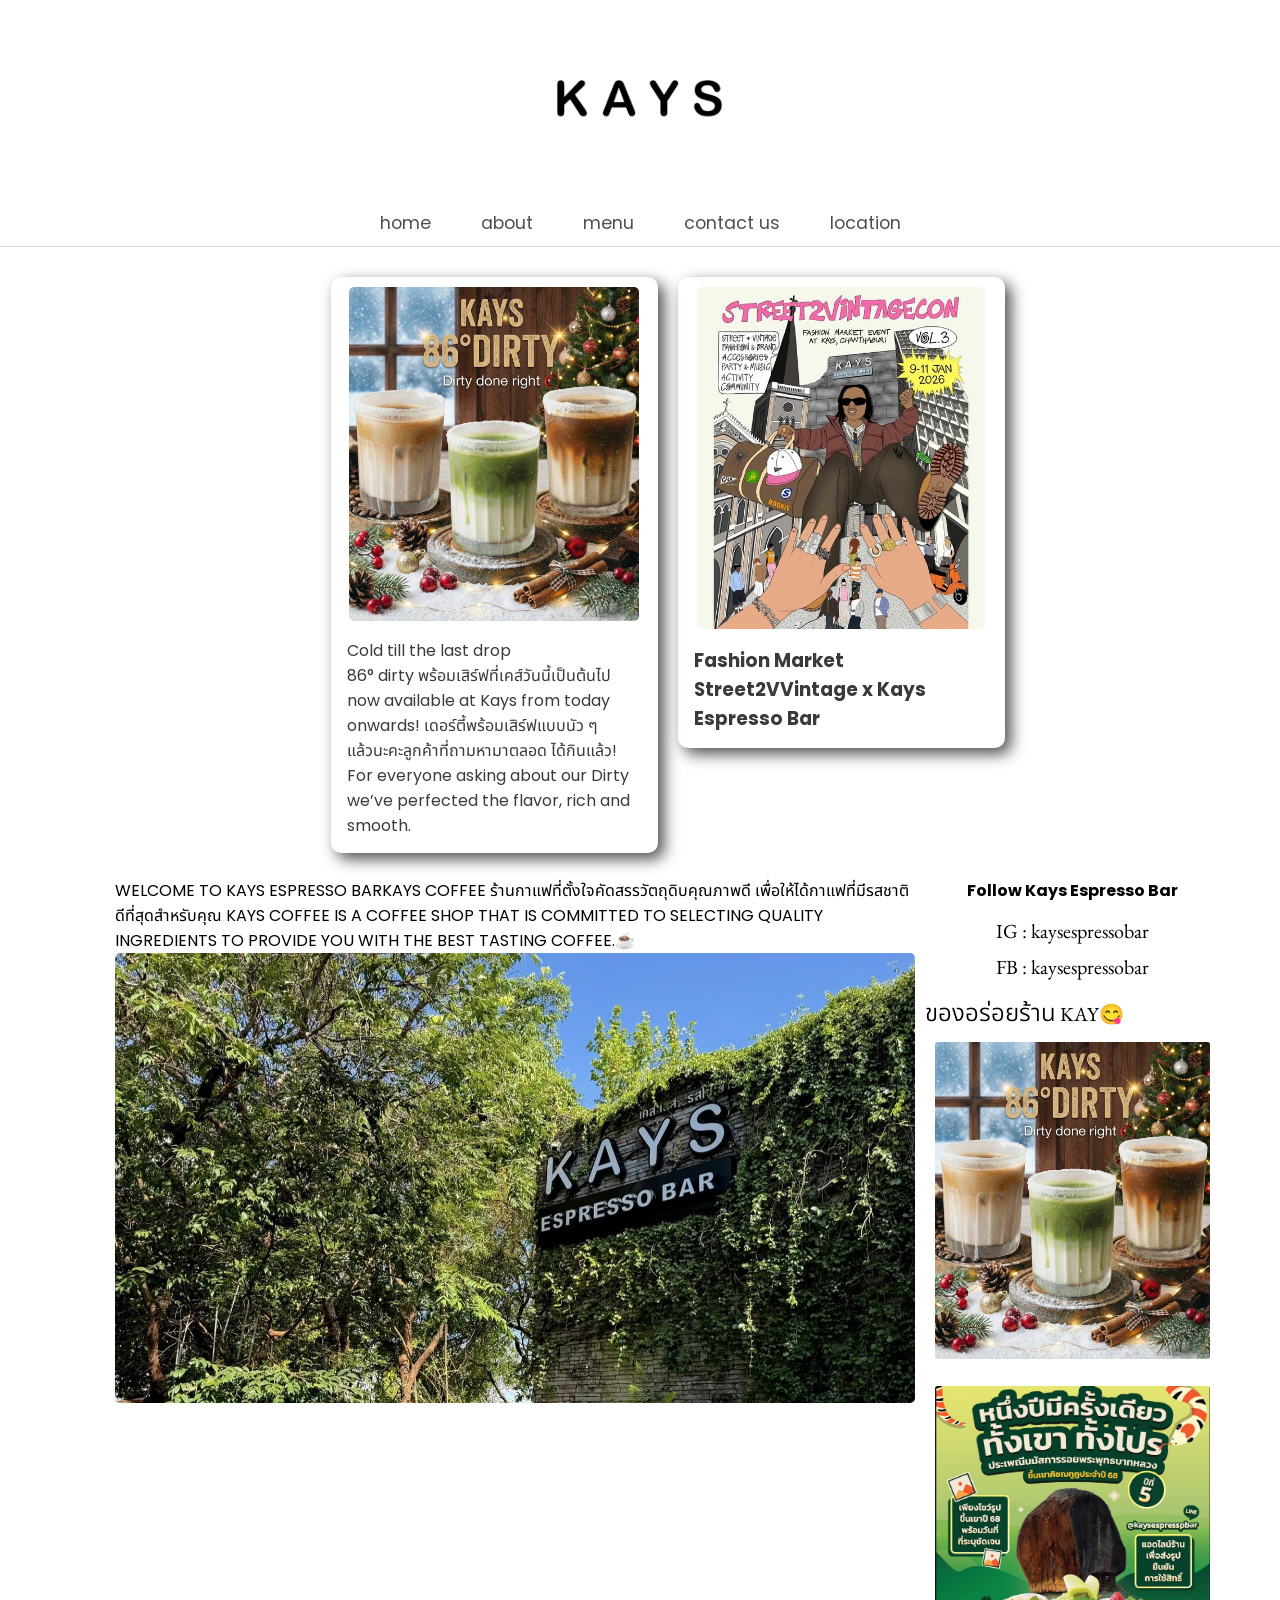
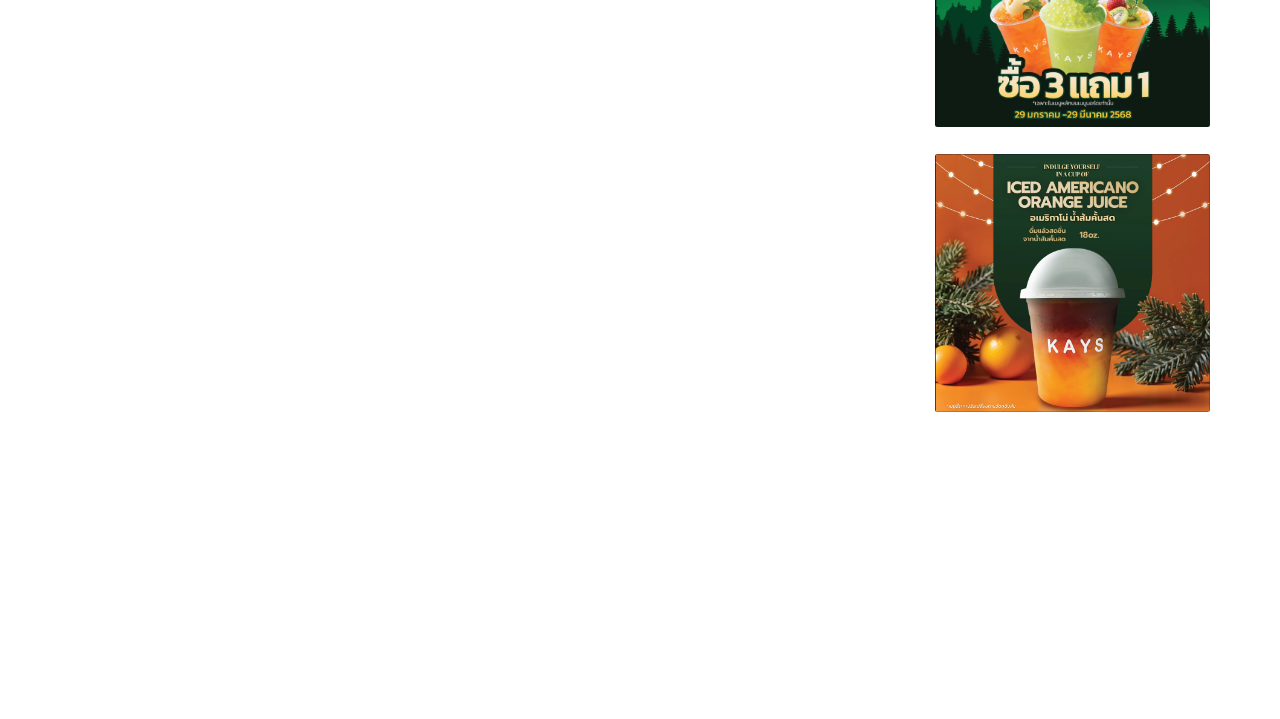
==== index.html @ b9ea500d "update" ====
<!DOCTYPE html>
<html lang="en">

<head></head>
<meta charset="UTF-8">
<meta name="viewport" content="width=device-width, initial-scale=1.0">
<link rel="stylesheet" href="styles.css">
<title>Document</title>
</head>

<body>
    <div class="main-con">
        <div class="logo">
            <a href="http://127.0.0.1:5500/index.html">
                <header class="Header"></header>
            </a>
        </div>
        <nav class="navigetor">
            <ul class="nav-menu">
                <li class="menu-item">home</li>
                <li class="menu-item">about</li>
                <li class="menu-item">menu</li>
                <li class="menu-item">contact us</li>
                <li class="menu-item">location</li>
            </ul>
            <hr>
        </nav>

        <main>
            <div class="container">
                <div class="slider">
                    <section class="content">
                        <p>
                            <a href="pic/dirty coff.jpg" target="_blank" class="img-nav">
                                <img loading="lazy" class="content-img" src="pic/dirty coff.jpg" alt="">
                            </a>
                        </p>
                        <div class="content-text">
                            <p>Cold till the last drop<br>
                                86° dirty พร้อมเสิร์ฟที่เคส์วันนี้เป็นต้นไป                                
                                now available at Kays from today onwards!
                                <span class="hide-on-mobile">
                                เดอร์ตี้พร้อมเสิร์ฟแบบนัว ๆ <br>
                                แล้วนะคะลูกค้าที่ถามหามาตลอด ได้กินแล้ว!<br>
                                For everyone asking about our Dirty<br>
                                we’ve perfected the flavor, rich and smooth.
                                </span>
                            </p>
                        </div>
                    </section>

                    <section class="content">
                        <p>
                            <a href="pic/vin1.jpg" target="_blank" class="img-nav">
                                <img loading="lazy" class="content-img" src="pic/vin1.jpg" alt="">
                            </a>
                        </p>
                        <div class="content-text">
                            <h3>Fashion Market<br>Street2VVintage x Kays Espresso Bar</h3>
                            <p></p>
                        </div>
                    </section>
                </div>
                <div class="main-container">
                    <section class="main-content">
                        <div class="main-conta">
                            <p>Welcome to Kays Espresso BarKays Coffee ร้านกาแฟที่ตั้งใจคัดสรรวัตถุดิบคุณภาพดี
                                เพื่อให้ได้กาแฟที่มีรสชาติดีที่สุดสำหรับคุณ
                                Kays Coffee is a coffee shop that is committed to selecting quality ingredients
                                to provide you with the best tasting coffee.☕</p>
                            <a href="pic/KAY.jpg" target="_blank" class="img-nav">
                                <img loading="lazy" class="main-img" src="pic/KAY.jpg" alt="">
                            </a>
                        </div>
                        <div class="widget">
                            <h4>Follow Kays Espresso Bar</h4>
                            <aside class="widget-follow">
                                <a class="handwriting" href="https://www.instagram.com/kaysespressobar/"
                                    target="_blank " style="color: #000000;text-decoration: none;">IG :
                                    kaysespressobar</a>
                                <a class="handwriting" href="https://web.facebook.com/kaysespressobar?locale=th_TH"
                                    target="_blank " style="color: #000000;text-decoration: none;">FB :
                                    kaysespressobar</a>
                            </aside>
                            <div class="img-show">
                                <h2 style="font-weight: 350;display: inline-block;">ของอร่อยร้าน</h2>
                                <h2 class="handwriting" style="display: inline-block;">KAY😋</h2>
                                <div class="image-stack" onclick="">
                                    <a href="https://www.instagram.com/p/DR5zgyOE9Cd/" target="_blank"><img
                                            src="pic/dirty coff.jpg" alt="" class="photo p1"></a>
                                    <a href="https://www.instagram.com/kaysespressobar/p/DFLjPbVB4Wj/"
                                        target="_blank"><img src="pic/mountain.png" alt="" class="photo p2"></a>
                                    <a href=""><img src="pic/ORANGE.png" alt="" class="photo p3"></a>
                                    <a href=""><img src="" alt="" class="photo p3"></a>
                                    <a href=""><img src="pic/cho3.jpg" alt="" class="photo p3"></a>
                                    <a href=""><img src="pic/cho3.jpg" alt="" class="photo p3"></a>
                                    <a href=""><img src="pic/cho3.jpg" alt="" class="photo p3"></a>
                                    <a href=""><img src="pic/cho3.jpg" alt="" class="photo p3"></a>
                                    <a href=""><img src="pic/cho3.jpg" alt="" class="photo p3"></a>
                                </div>
                            </div>
                        </div>
                    </section>
                </div>
            </div>
        </main>
    </div>
</body>

</html>
---- styles.css ----
@import url('https://fonts.googleapis.com/css2?family=Noto+Sans+Thai:wght@300;400;600&family=Poppins:wght@300;400;600&family=EB+Garamond:ital,wght@0,400..800;1,400..800&display=swap');

*,
*::before,
*::after {
    margin: 0;
    padding: 0;
    box-sizing: border-box;
}

.handwriting {
    font-family: "EB Garamond", serif;
    font-optical-sizing: auto;
    font-style: normal;
    font-weight: 400;
    font-size: 20px;
}

body {
    margin: 0;
    padding: 0;
    font-family: 'Poppins', 'Noto Sans Thai', sans-serif;
    background-color: #ffffff;
    color: #000000;
    display: flex;
    justify-content: center;
    min-height: 100vh;
    font-optical-sizing: auto;
    font-weight: weight;
    font-style: normal;
    font-variation-settings: "wdth" 100;
}

.main-con {
    width: 100%;
    position: relative;
    min-height: 100vh;
    flex-direction: column;
    display: flex;
}

hr {
    background-color: #a09f9f67;
    border: none;
    height: 0.5px;
}

.logo {
    justify-content: center;
    display: flex;
}

.Header {
    background-image: url(pic/images.png);
    background-repeat: no-repeat;
    background-size: 200px;
    width: 200px;
    height: 200px;
}

.navigetor {
    width: 100%;
    max-width: 100%;
    height: auto;
    margin-bottom: 30px;
}

.nav-menu {
    margin: 0 auto;
    justify-content: center;
    padding: 10px;
    color: #504e4e;
    display: flex;
    gap: 50px;
    font-size: 17.5px;
    display: flex;
    flex-wrap: wrap;
}

.menu-item {
    display: inline-block;
}

main {
    display: flex;
    justify-content: center;
}

.container {
    width: 100%;
    max-width: 1200px;
    margin: 0 20px 20px 20px;
    display: flex;
    flex-wrap: wrap;
    gap: 25px;
    justify-content: center;
}

.content {
    display: flex;
    flex-direction: column;
    height: auto;
    height: fit-content;
    width: 100%;
    max-width: 327px;
    border: 1px;
    border-radius: 10px;
    box-shadow: 6px 6px 15px #504f4f;
    padding: 0px;
    align-items: center;

}

.content-img {
    width: 100%;
    height: auto;
    max-width: 310px;
    max-height: 362.78px;
    border-radius: 15px;
    object-fit: cover;
    object-position: top;
    padding: 10px;
}

.content-text {
    width: 90%;
    font-size: 16px;
    color: #3b3a3a;
    margin-bottom: 15px;
}

.content-text h3 {}

.img-nav {
    width: 100%;
    height: auto;
    border-radius: 10px;
    object-fit: cover;
    object-position: center;
}

.main-container {
    width: 100%;
    text-align: left;
}

.main-container {
    margin: 0 20px 0 75px;
    display: flex;
    flex-direction: column;
}

.main-content {
    display: flex;
    flex-direction: row;
}

.main-conta {
    max-width: 800px;
}

.main-conta p {
    text-transform: uppercase;
}

.main-img {
    width: 100%;
    height: auto;
    max-width: 800px;
    border-radius: 5px;
    object-fit: cover;
    object-position: center;
    margin-bottom: 20px;
}

.widget {
    display: flex;
    flex-direction: column;
    align-items: center;
    width: 295px;
    gap: 15px;
    margin-left: 10px;
}

.widget-follow {
    display: flex;
    flex-direction: column;
    gap: 10px;
    flex-wrap: wrap;
    justify-content: left;
}

.slider {
    margin: 0 20px 0 75px;
    display: flex;
    flex-direction: row;
    gap: 20px;
}

.img-show {
    position: center;

}

.image-stack {
    width: 100%;
    display: flex;
    flex-direction: column;
    gap: 20px;
    aspect-ratio: 1 / 1;
    object-fit: cover;
    padding: 10px;
}

.photo{
    border-radius: 2.5px;
}

.p1 {
    width: 100%;
}

.p2 {
    width: 100%;
}

.p3 {
    width: 100%;
}

@media (max-width:768px) {

    .main-content {
    display: flex;
    flex-direction: column;
}

    .main-container {
        margin: 0 20px 0 20px;
    }

    .slider {
        overflow-x: auto; 
        flex-wrap: nowrap;
        scroll-snap-type: x mandatory; 
        scrollbar-width: none;
        -ms-overflow-style: none;
        padding-bottom: 30px;
    }

    .slider::-webkit-scrollbar {
        display: none;
    }

    .content {
        flex: 0 0 85%;
        scroll-snap-align: center;
        max-width: 230px;
    }

    .content-text p {
        display: -webkit-box;
        -webkit-line-clamp: 3;
        -webkit-box-orient: vertical;
        overflow: hidden;
        margin-bottom: 10px;
    }

    .hide-on-mobile {
        display: none;
    }
}
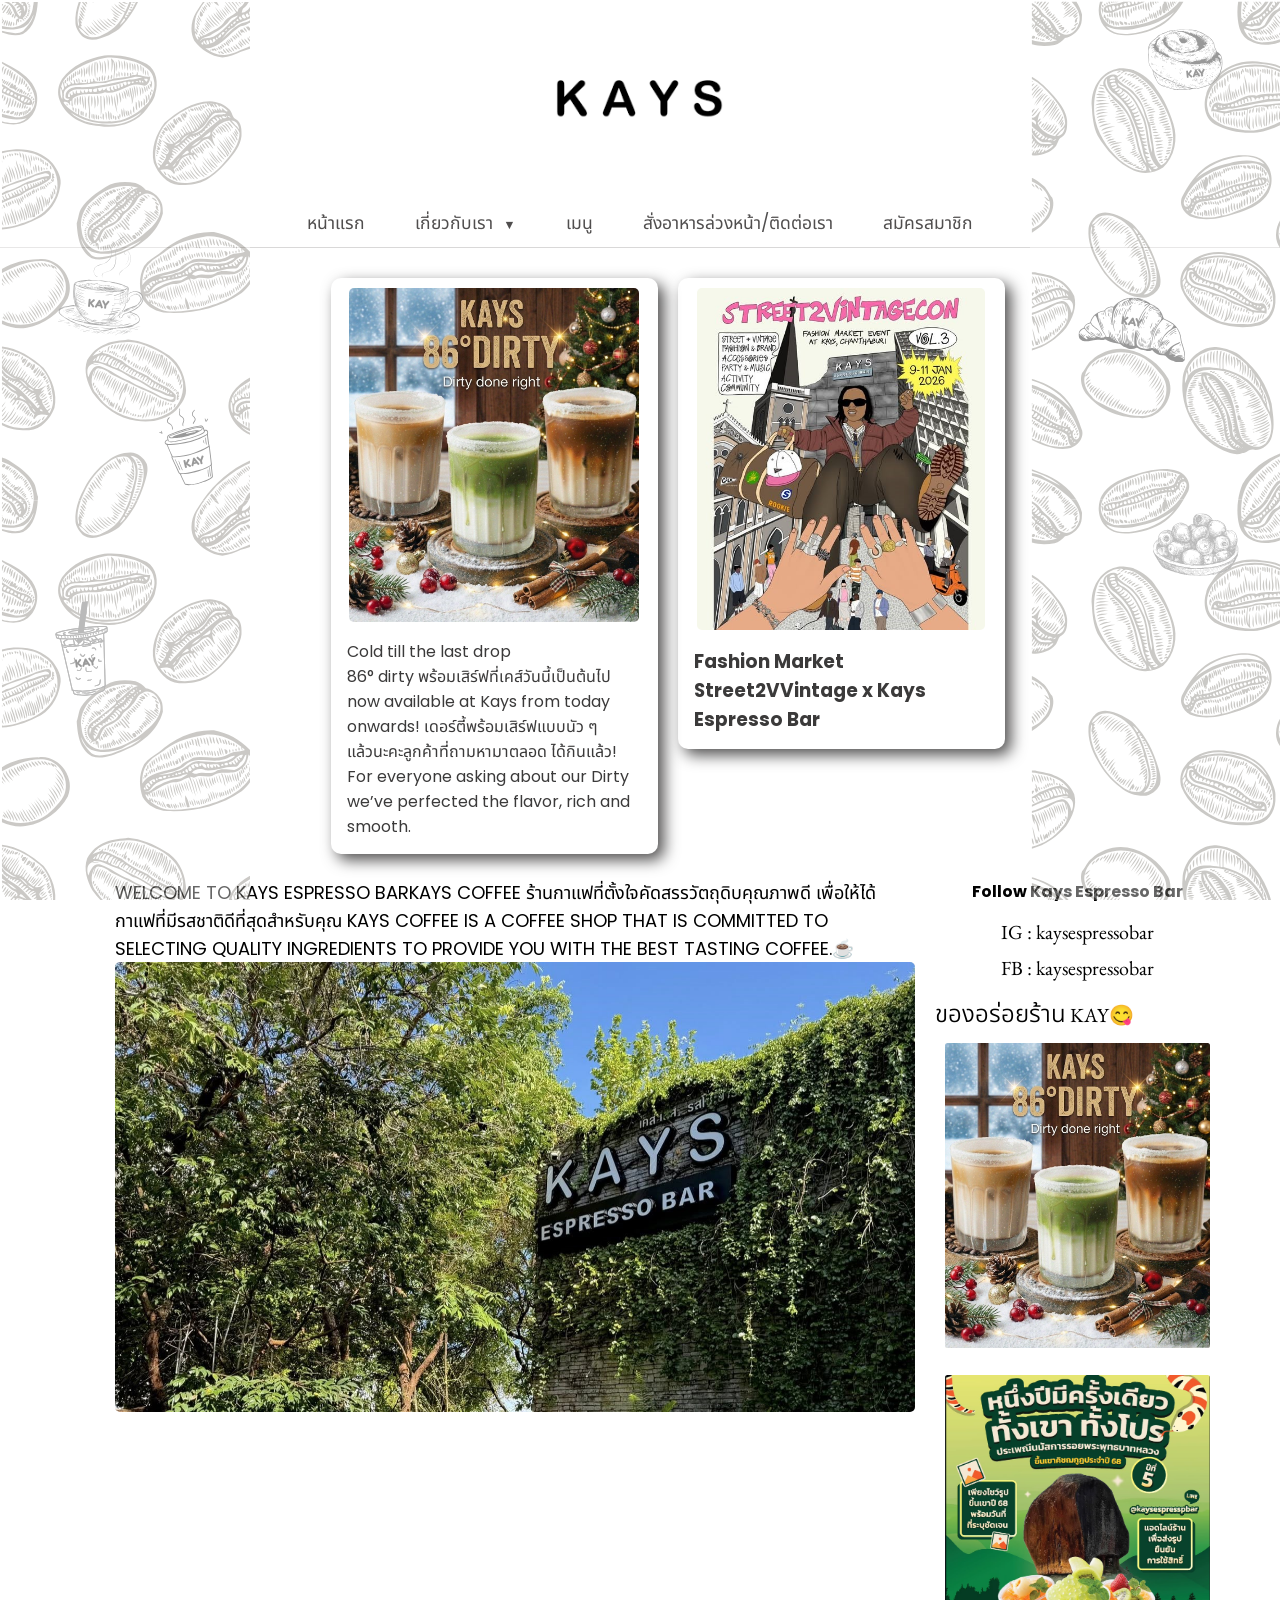
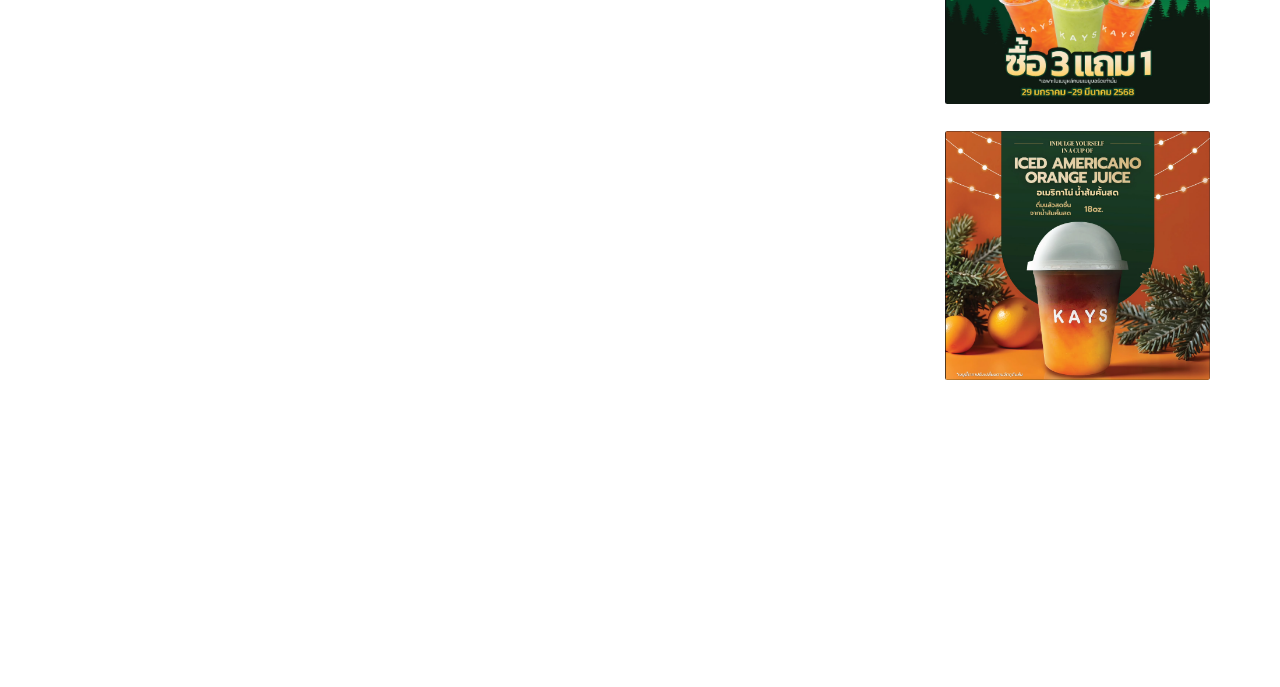
==== commit 243b5a6d: "updata" ====
--- a/index.html
+++ b/index.html
@@ -1,27 +1,43 @@
 <!DOCTYPE html>
 <html lang="en">
 
-<head></head>
+<head>
 <meta charset="UTF-8">
 <meta name="viewport" content="width=device-width, initial-scale=1.0">
 <link rel="stylesheet" href="styles.css">
-<title>Document</title>
+<title>kaysespressobar</title>
 </head>
 
 <body>
     <div class="main-con">
         <div class="logo">
-            <a href="http://127.0.0.1:5500/index.html">
+            <a href="index.html">
                 <header class="Header"></header>
             </a>
         </div>
         <nav class="navigetor">
             <ul class="nav-menu">
-                <li class="menu-item">home</li>
-                <li class="menu-item">about</li>
-                <li class="menu-item">menu</li>
-                <li class="menu-item">contact us</li>
-                <li class="menu-item">location</li>
+                <a href="">
+                    <li class="menu-item">หน้าแรก</li>
+                </a>
+
+                <li class="menu-item"><a href="#" style="text-decoration: none;color: #504e4e;">เกี่ยวกับเรา
+                        <span class="arrow">▼</span></a>
+                    <ul class="dropdown-content">
+                        <li><a href="pagework.html">สมัครงาน</a></li>
+                        <li><a href="pagehis.html">ประวัติร้าน</a></li>
+                    </ul>
+                </li>
+
+                <a href="pagemenu.html">
+                    <li class="menu-item">เมนู</li>
+                </a>
+                <a href="pagecall.html">
+                    <li class="menu-item">สั่งอาหารล่วงหน้า/ติดต่อเรา</li>
+                </a>
+                <a href="pageregister.html">
+                    <li class="menu-item">สมัครสมาชิก</li>
+                </a>
             </ul>
             <hr>
         </nav>
@@ -37,13 +53,13 @@
                         </p>
                         <div class="content-text">
                             <p>Cold till the last drop<br>
-                                86° dirty พร้อมเสิร์ฟที่เคส์วันนี้เป็นต้นไป                                
+                                86° dirty พร้อมเสิร์ฟที่เคส์วันนี้เป็นต้นไป
                                 now available at Kays from today onwards!
                                 <span class="hide-on-mobile">
-                                เดอร์ตี้พร้อมเสิร์ฟแบบนัว ๆ <br>
-                                แล้วนะคะลูกค้าที่ถามหามาตลอด ได้กินแล้ว!<br>
-                                For everyone asking about our Dirty<br>
-                                we’ve perfected the flavor, rich and smooth.
+                                    เดอร์ตี้พร้อมเสิร์ฟแบบนัว ๆ <br>
+                                    แล้วนะคะลูกค้าที่ถามหามาตลอด ได้กินแล้ว!<br>
+                                    For everyone asking about our Dirty<br>
+                                    we’ve perfected the flavor, rich and smooth.
                                 </span>
                             </p>
                         </div>
--- a/styles.css
+++ b/styles.css
@@ -26,9 +26,9 @@
     justify-content: center;
     min-height: 100vh;
     font-optical-sizing: auto;
-    font-weight: weight;
     font-style: normal;
     font-variation-settings: "wdth" 100;
+    font-weight: 400;
 }
 
 .main-con {
@@ -73,12 +73,52 @@
     display: flex;
     gap: 50px;
     font-size: 17.5px;
-    display: flex;
     flex-wrap: wrap;
 }
 
 .menu-item {
     display: inline-block;
+    text-decoration: none;
+    color: #504e4e;
+}
+
+.dropdown-content {
+    display: none;
+    position: absolute;
+    background-color: #f9f9f9;
+    min-width: 160px;
+    box-shadow: 0px 8px 16px 0px rgba(0, 0, 0, 0.2);
+    z-index: 1;
+    list-style-type: none;
+    padding: 10px;
+    border-radius: 5px;
+}
+
+.menu-item:hover .dropdown-content {
+    display: block;
+}
+
+/* ตกแต่งรายการข้างในเมนูย่อย */
+.dropdown-content li a {
+    padding: 10px 20px;
+    display: block;
+    text-decoration: none;
+    color: #504e4e;
+}
+
+.dropdown-content li a:hover {
+    background-color: #f1f1f1;
+}
+
+/* ตกแต่งลูกศร */
+.arrow {
+    font-size: 12.5px;
+    margin-left: 5px;
+    transition: transform 0.3s;
+}
+
+.dropdown:hover .arrow {
+    transform: rotate(180deg); /* แถม: ให้ลูกศรหมุนกลับด้านตอนชี้ */
 }
 
 main {
@@ -129,8 +169,6 @@
     margin-bottom: 15px;
 }
 
-.content-text h3 {}
-
 .img-nav {
     width: 100%;
     height: auto;
@@ -161,6 +199,7 @@
 
 .main-conta p {
     text-transform: uppercase;
+    font-size: 18px;
 }
 
 .main-img {
@@ -179,7 +218,7 @@
     align-items: center;
     width: 295px;
     gap: 15px;
-    margin-left: 10px;
+    margin-left: 20px;
 }
 
 .widget-follow {
@@ -200,7 +239,7 @@
 .img-show {
     position: center;
 
-}
+} 
 
 .image-stack {
     width: 100%;
@@ -226,6 +265,133 @@
 
 .p3 {
     width: 100%;
+}
+
+.map-kay{
+    margin-top: 20px;
+}
+
+.map-container {
+    position: relative;
+    width: 100%;
+    padding-bottom: 56.25%;
+    height: 0;
+    overflow: hidden;
+    border-radius: 15px;
+    box-shadow: 0 4px 15px rgba(0, 0, 0, 0.1);
+    margin-top: 20px;
+}
+
+.join-us-section {
+    padding: 60px 20px;
+    background-color: #fff;
+}
+
+.apply-container {
+    display: grid;
+    grid-template-columns: 1fr 1.5fr; /* แยกฝั่งข้อมูลกับฟอร์ม */
+    gap: 40px;
+    max-width: 900px;
+    margin: 0 auto;
+}
+
+.job-info h3 {
+    font-size: 24px;
+    margin-bottom: 20px;
+}
+
+.job-info ul {
+    list-style: none;
+    padding: 0;
+}
+
+.job-info li {
+    margin-bottom: 15px;
+    padding-left: 15px;
+    border-left: 3px solid #504e4e; /* สีเดียวกับเมนู */
+}
+
+/* ตกแต่งฟอร์ม */
+.apply-form {
+    background: #ffffff;
+    padding: 30px;
+    border-radius: 10px;
+    box-shadow: 6px 6px 15px rgba(0,0,0,0.1); /* ล้อมาจาก .content ของคุณ */
+}
+
+.form-group {
+    margin-bottom: 20px;
+}
+
+.form-group label {
+    display: block;
+    margin-bottom: 8px;
+    font-weight: 600;
+    font-size: 14px;
+}
+
+.form-group input, .form-group select, .form-group textarea {
+    width: 100%;
+    padding: 12px;
+    border: 1px solid #ddd;
+    border-radius: 5px;
+    font-family: inherit;
+}
+
+.btn-submit {
+    width: 100%;
+    padding: 15px;
+    background-color: #333;
+    color: white;
+    border: none;
+    border-radius: 5px;
+    cursor: pointer;
+    font-size: 16px;
+    transition: 0.3s;
+}
+
+.btn-submit:hover {
+    background-color: #555;
+}
+
+body::before {
+    content: "";
+    position: fixed;
+    background-image: url(pic/KAYhover.png);
+    background-repeat: no-repeat;
+    background-size: cover;
+    top: 0;
+    left: 0;
+    width: 100%;
+    max-width: 250px;
+    height: 100%;
+    pointer-events: none;
+    z-index: 9999;
+}
+
+body::after {
+    content: "";
+    position: fixed;
+    background-image: url(pic/KAYhover1.png);
+    background-repeat: no-repeat;
+    background-size: cover;
+    top: 0;
+    right: 0;
+    width: 100%;
+    max-width: 250px;
+    height: 100%;
+    pointer-events: none;
+    z-index: 9999;
+}
+
+body::before, body::after {
+    opacity: 0.4;
+}
+
+@media (max-width: 768px) {
+    .apply-container {
+        grid-template-columns: 1fr;
+    }
 }
 
 @media (max-width:768px) {
@@ -269,4 +435,4 @@
     .hide-on-mobile {
         display: none;
     }
-}
+}
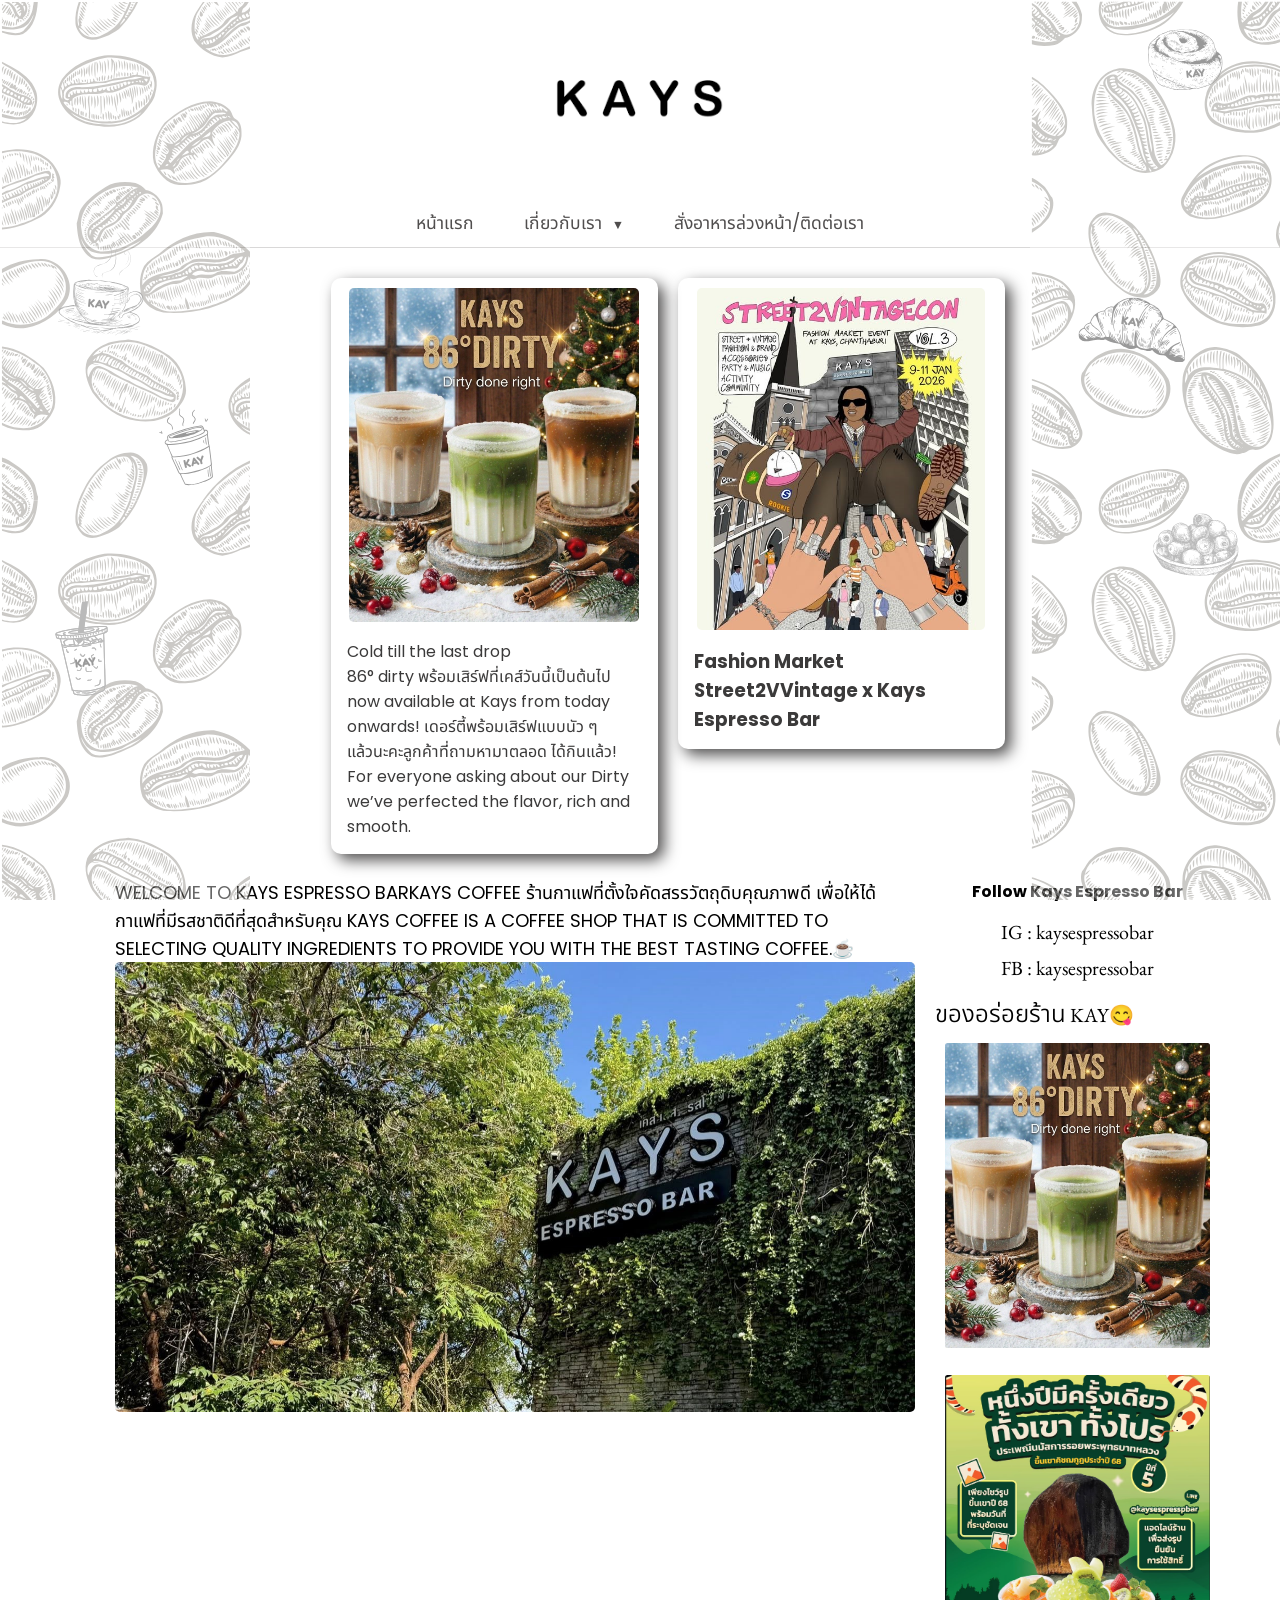
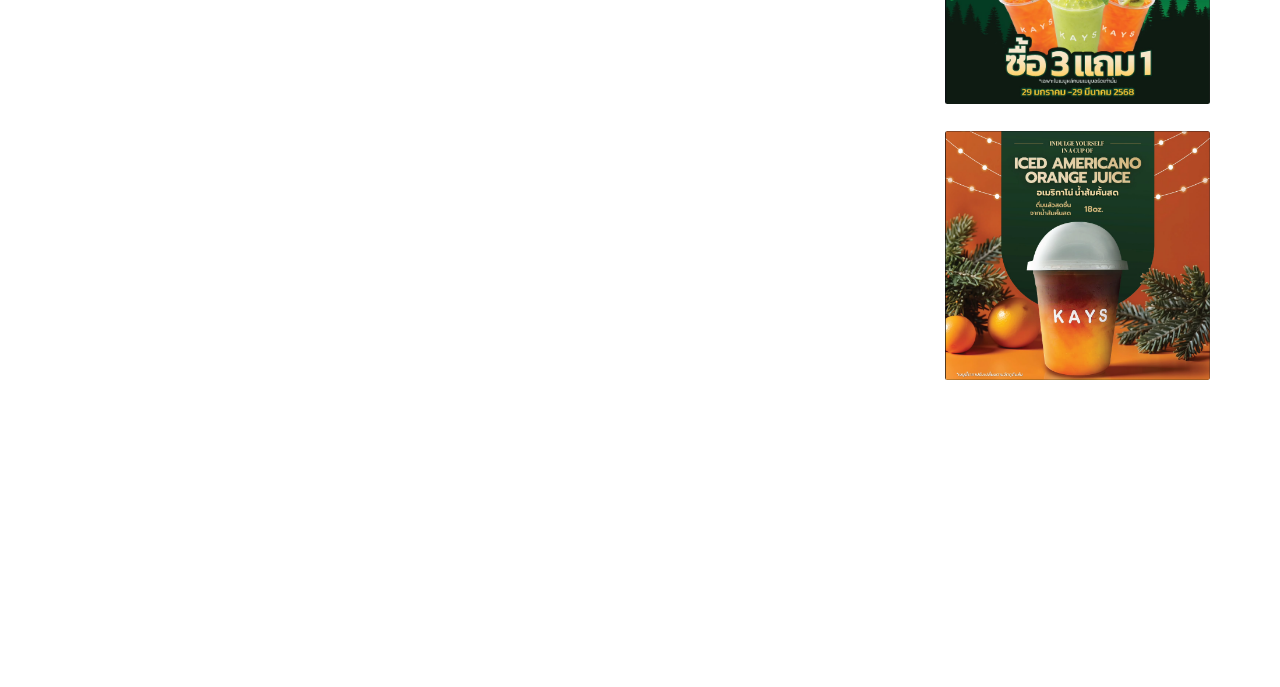
==== commit 93c08572: "update" ====
--- a/index.html
+++ b/index.html
@@ -25,19 +25,12 @@
                         <span class="arrow">▼</span></a>
                     <ul class="dropdown-content">
                         <li><a href="pagework.html">สมัครงาน</a></li>
-                        <li><a href="pagehis.html">ประวัติร้าน</a></li>
                     </ul>
                 </li>
-
-                <a href="pagemenu.html">
-                    <li class="menu-item">เมนู</li>
-                </a>
                 <a href="pagecall.html">
                     <li class="menu-item">สั่งอาหารล่วงหน้า/ติดต่อเรา</li>
                 </a>
-                <a href="pageregister.html">
-                    <li class="menu-item">สมัครสมาชิก</li>
-                </a>
+
             </ul>
             <hr>
         </nav>
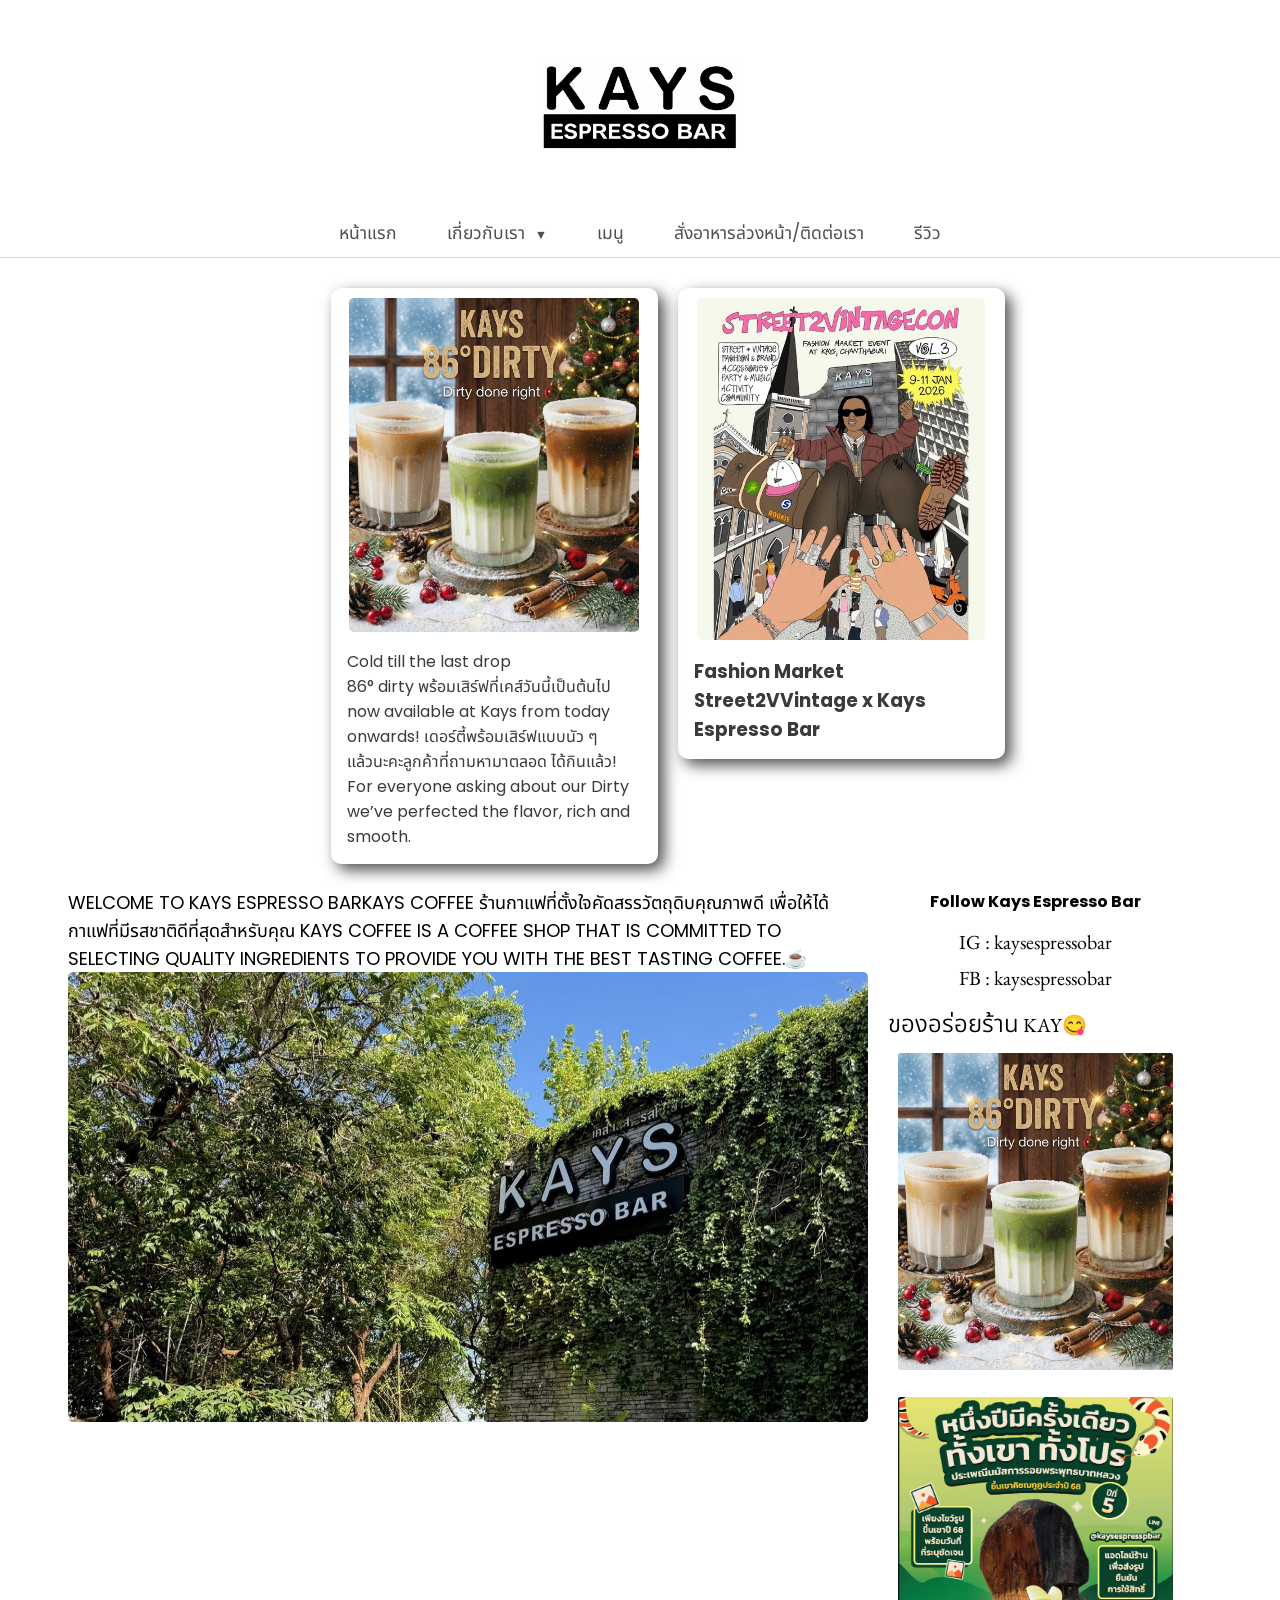
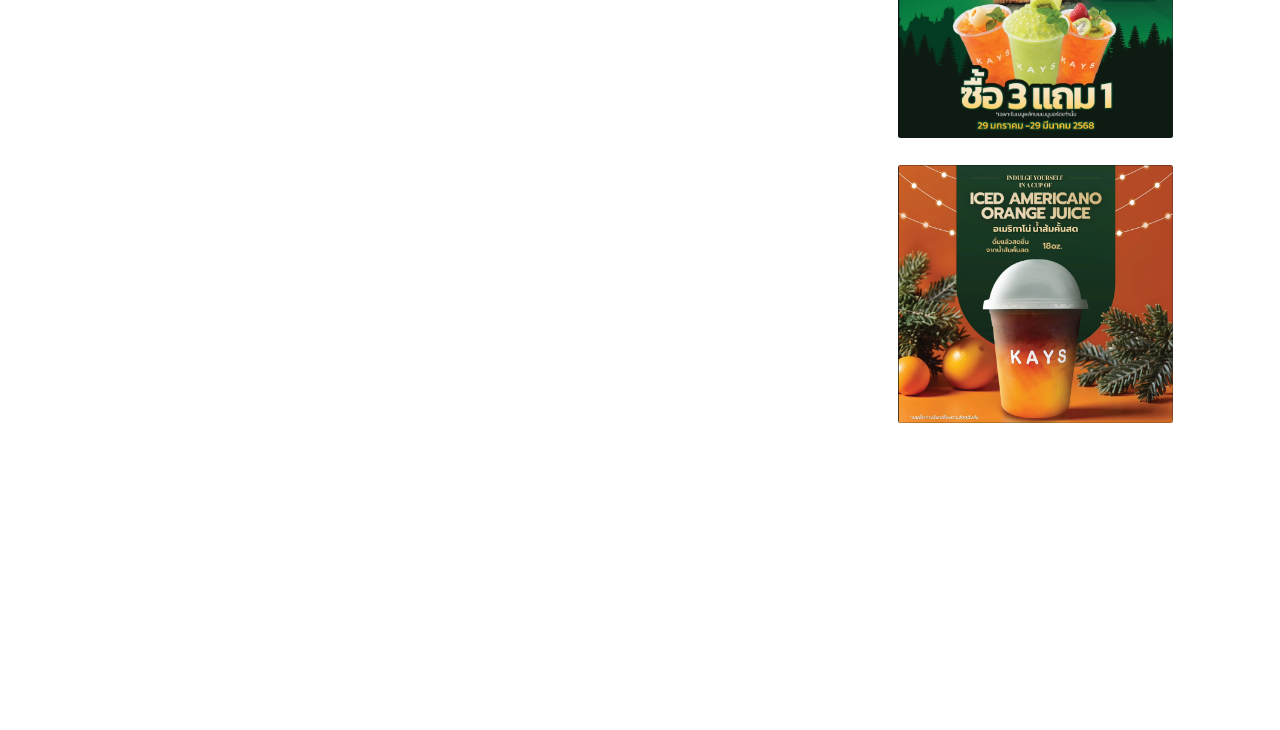
==== commit 386fab3d: "UPdate" ====
--- a/index.html
+++ b/index.html
@@ -2,10 +2,10 @@
 <html lang="en">
 
 <head>
-<meta charset="UTF-8">
-<meta name="viewport" content="width=device-width, initial-scale=1.0">
-<link rel="stylesheet" href="styles.css">
-<title>kaysespressobar</title>
+    <meta charset="UTF-8">
+    <meta name="viewport" content="width=device-width, initial-scale=1.0">
+    <link rel="stylesheet" href="styles.css">
+    <title>kaysespressobar</title>
 </head>
 
 <body>
@@ -17,7 +17,7 @@
         </div>
         <nav class="navigetor">
             <ul class="nav-menu">
-                <a href="">
+                <a href="index.html">
                     <li class="menu-item">หน้าแรก</li>
                 </a>
 
@@ -27,10 +27,18 @@
                         <li><a href="pagework.html">สมัครงาน</a></li>
                     </ul>
                 </li>
+
+                <a href="pagemenu.html">
+                    <li class="menu-item">เมนู</li>
+                </a>
+
                 <a href="pagecall.html">
                     <li class="menu-item">สั่งอาหารล่วงหน้า/ติดต่อเรา</li>
                 </a>
 
+                <a href="pagerate.html">
+                    <li class="menu-item">รีวิว</li>
+                </a>
             </ul>
             <hr>
         </nav>
--- a/styles.css
+++ b/styles.css
@@ -51,11 +51,12 @@
 }
 
 .Header {
-    background-image: url(pic/images.png);
+    background-image: url(pic/KAYSLOGO.jpg);
     background-repeat: no-repeat;
     background-size: 200px;
     width: 200px;
-    height: 200px;
+    height: 150px;
+    margin-top: 60px;
 }
 
 .navigetor {
@@ -98,7 +99,7 @@
     display: block;
 }
 
-/* ตกแต่งรายการข้างในเมนูย่อย */
+
 .dropdown-content li a {
     padding: 10px 20px;
     display: block;
@@ -110,7 +111,7 @@
     background-color: #f1f1f1;
 }
 
-/* ตกแต่งลูกศร */
+
 .arrow {
     font-size: 12.5px;
     margin-left: 5px;
@@ -118,7 +119,7 @@
 }
 
 .dropdown:hover .arrow {
-    transform: rotate(180deg); /* แถม: ให้ลูกศรหมุนกลับด้านตอนชี้ */
+    transform: rotate(180deg);
 }
 
 main {
@@ -131,7 +132,8 @@
     max-width: 1200px;
     margin: 0 20px 20px 20px;
     display: flex;
-    flex-wrap: wrap;
+    flex-direction: column;
+    align-items: center;
     gap: 25px;
     justify-content: center;
 }
@@ -231,7 +233,7 @@
 
 .slider {
     margin: 0 20px 0 75px;
-    display: flex;
+    display: inline-flex;
     flex-direction: row;
     gap: 20px;
 }
@@ -308,15 +310,14 @@
 .job-info li {
     margin-bottom: 15px;
     padding-left: 15px;
-    border-left: 3px solid #504e4e; /* สีเดียวกับเมนู */
-}
-
-/* ตกแต่งฟอร์ม */
+    border-left: 3px solid #504e4e;
+}
+
 .apply-form {
     background: #ffffff;
     padding: 30px;
     border-radius: 10px;
-    box-shadow: 6px 6px 15px rgba(0,0,0,0.1); /* ล้อมาจาก .content ของคุณ */
+    box-shadow: 6px 6px 15px rgba(0,0,0,0.1);
 }
 
 .form-group {
@@ -354,38 +355,41 @@
     background-color: #555;
 }
 
-body::before {
-    content: "";
-    position: fixed;
-    background-image: url(pic/KAYhover.png);
-    background-repeat: no-repeat;
-    background-size: cover;
-    top: 0;
-    left: 0;
-    width: 100%;
-    max-width: 250px;
-    height: 100%;
-    pointer-events: none;
-    z-index: 9999;
-}
-
-body::after {
-    content: "";
-    position: fixed;
-    background-image: url(pic/KAYhover1.png);
-    background-repeat: no-repeat;
-    background-size: cover;
-    top: 0;
-    right: 0;
-    width: 100%;
-    max-width: 250px;
-    height: 100%;
-    pointer-events: none;
-    z-index: 9999;
-}
-
 body::before, body::after {
     opacity: 0.4;
+}
+
+#userInputName {
+    width: 100%;
+    height: 100px;
+    padding: 10px;
+    border: 1px solid #ddd;
+    border-radius: 5px;
+    font-family: inherit;
+    margin-bottom: 10px;
+    resize: vertical;
+}
+
+
+.section-title {
+    margin-bottom: 15px;
+}
+
+.comment-box {
+    width: 100%;
+    margin-bottom: 10px;
+}
+
+.comment-box button { 
+    width: 100%;
+    max-width: 90px;
+    height: 40px;
+    background-color: #6795e9;
+    border-radius: 5px;
+    border: 2px solid #888888;
+    color: white;
+    font-weight: bold;
+    font-size: 14px;
 }
 
 @media (max-width: 768px) {
@@ -399,6 +403,7 @@
     .main-content {
     display: flex;
     flex-direction: column;
+    align-items: center;
 }
 
     .main-container {
@@ -435,4 +440,7 @@
     .hide-on-mobile {
         display: none;
     }
+    body::before, body::after {
+    display: none;
+}
 }
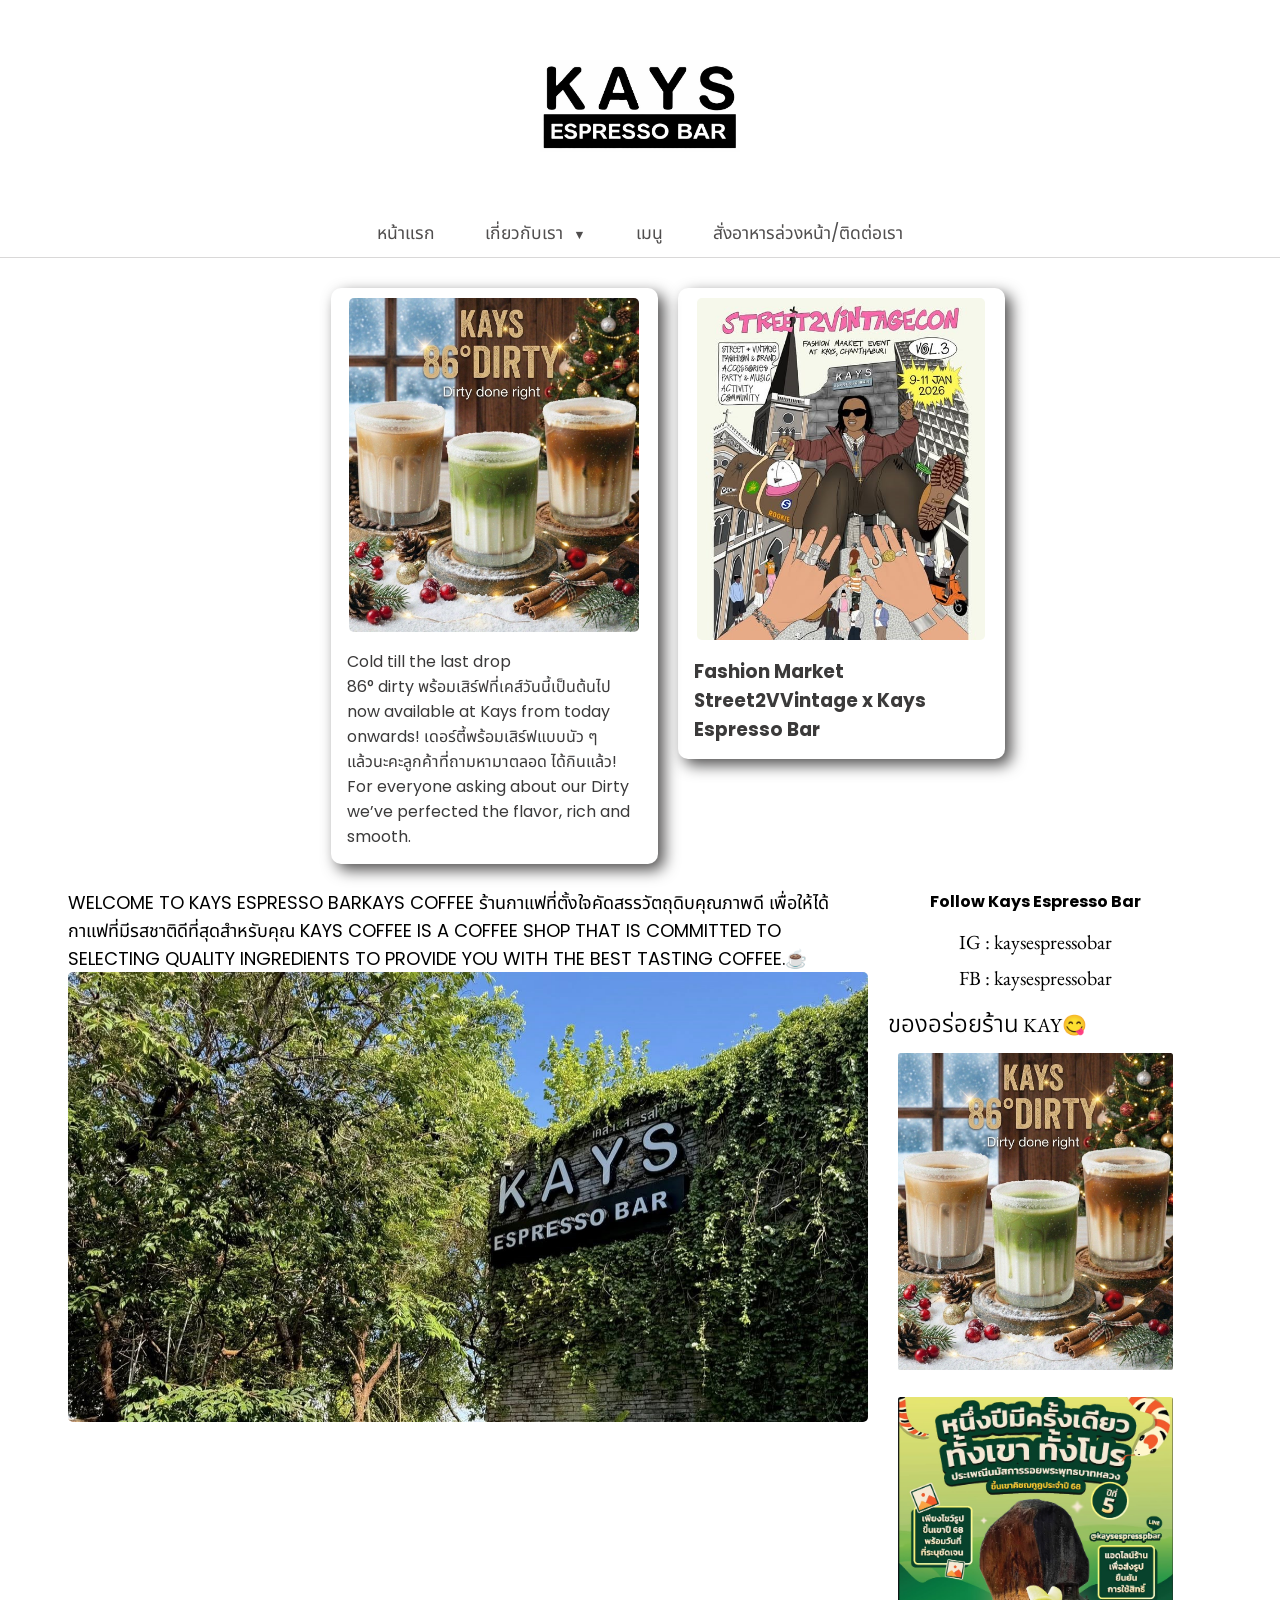
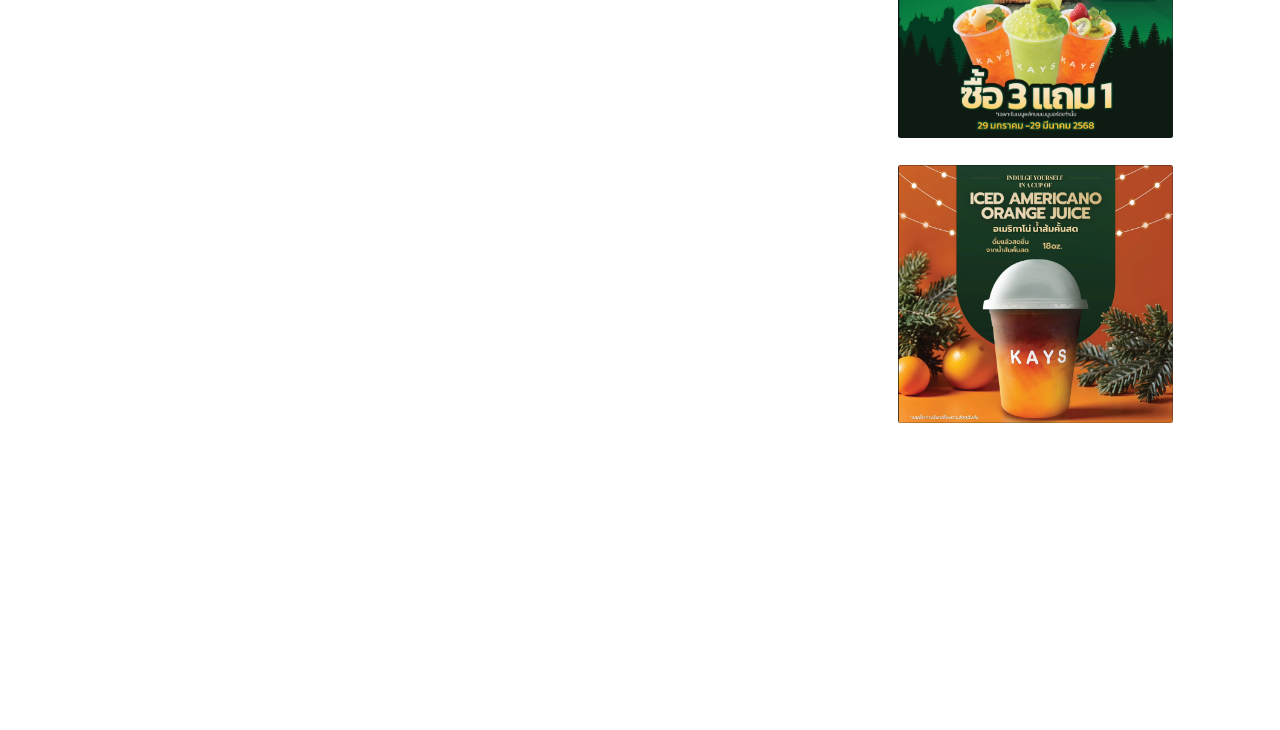
==== commit 144f3017: "u" ====
--- a/index.html
+++ b/index.html
@@ -36,9 +36,9 @@
                     <li class="menu-item">สั่งอาหารล่วงหน้า/ติดต่อเรา</li>
                 </a>
 
-                <a href="pagerate.html">
+                <!-- <a href="pagerate.html">
                     <li class="menu-item">รีวิว</li>
-                </a>
+                </a> -->
             </ul>
             <hr>
         </nav>
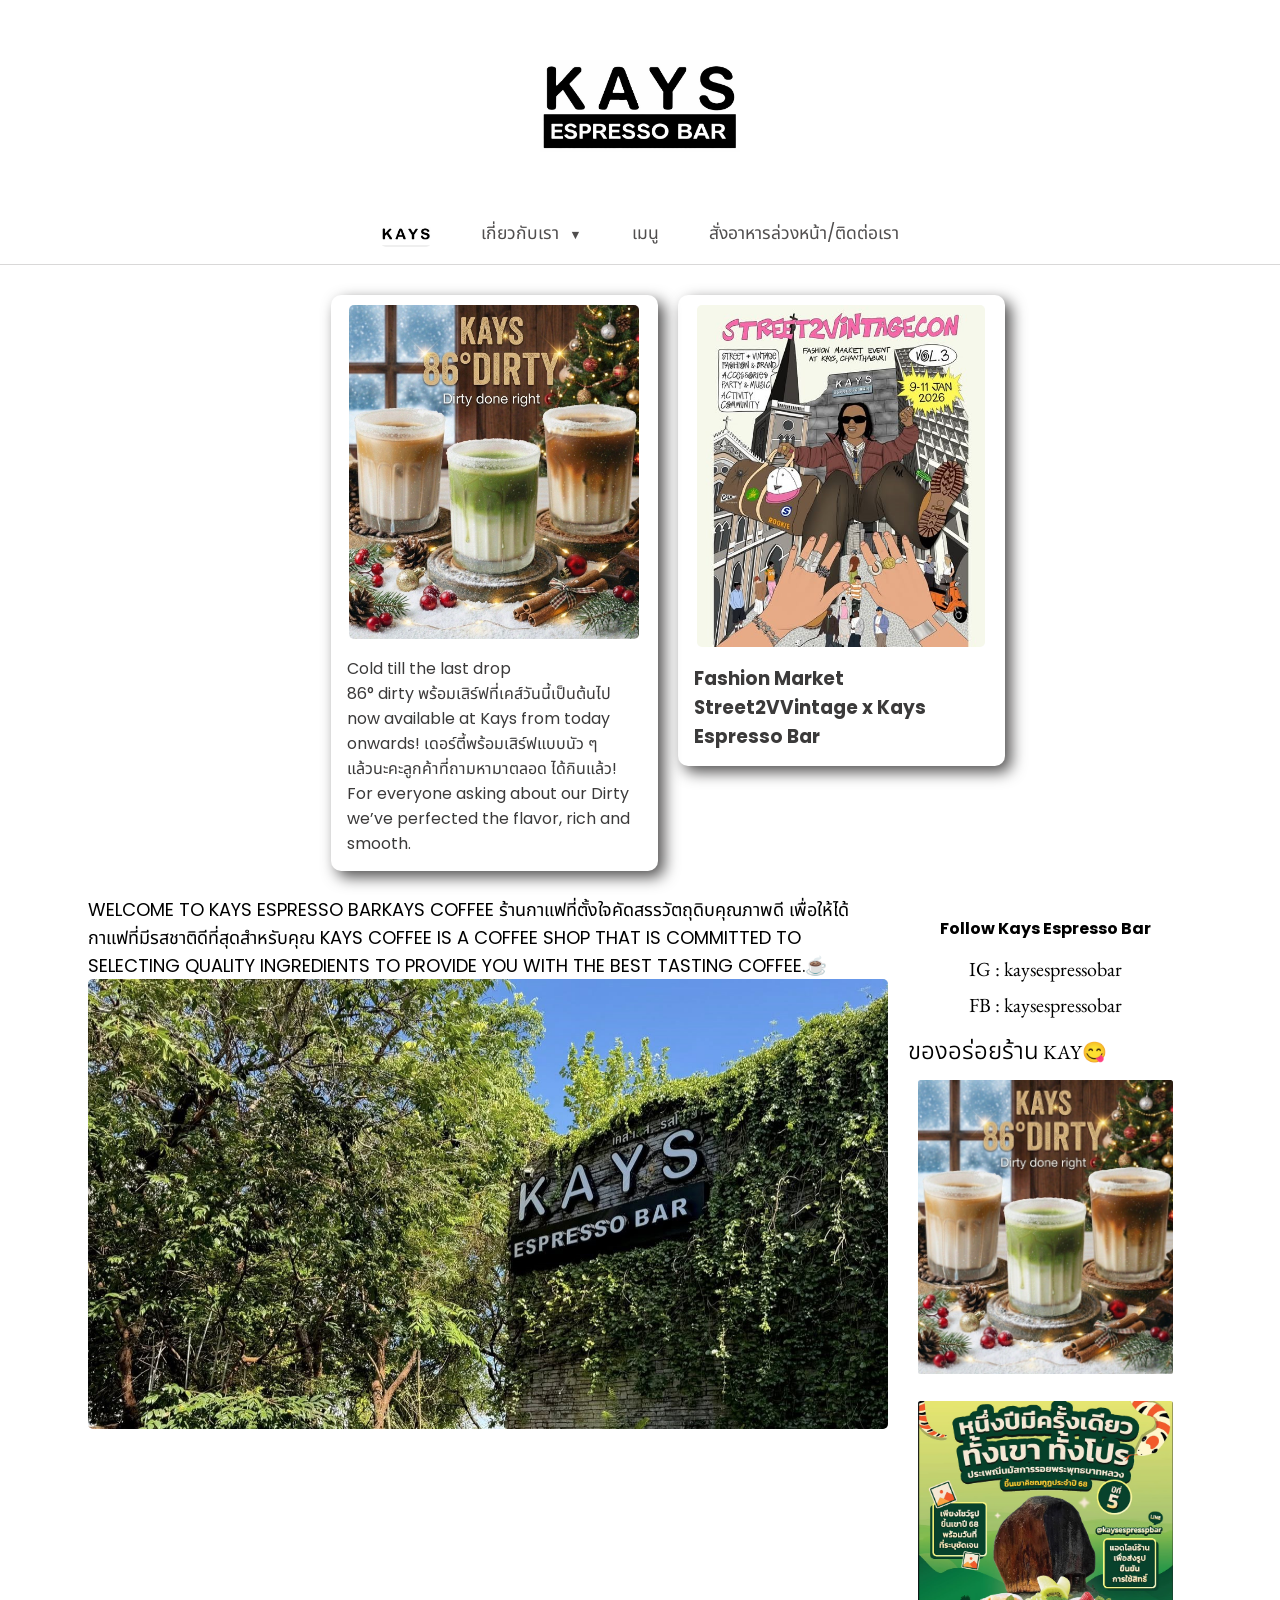
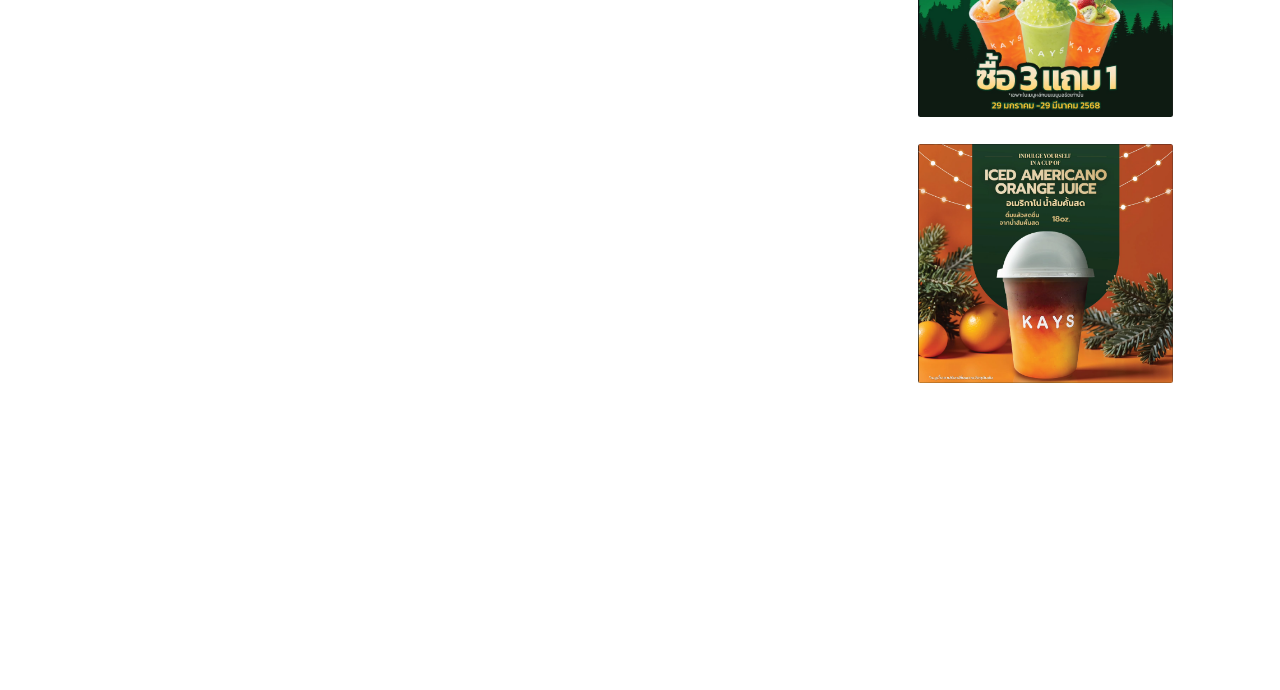
==== commit 6a5225c5: "u" ====
--- a/index.html
+++ b/index.html
@@ -15,10 +15,13 @@
                 <header class="Header"></header>
             </a>
         </div>
-        <nav class="navigetor">
+         <nav class="navigetor">
             <ul class="nav-menu">
                 <a href="index.html">
-                    <li class="menu-item">หน้าแรก</li>
+                    <li class="nav-logo-item">
+                        <button class="nav-logo" id="nav-logo">
+                        </button>
+                    </li>
                 </a>
 
                 <li class="menu-item"><a href="#" style="text-decoration: none;color: #504e4e;">เกี่ยวกับเรา
--- a/styles.css
+++ b/styles.css
@@ -64,6 +64,8 @@
     max-width: 100%;
     height: auto;
     margin-bottom: 30px;
+    position: sticky;
+    transition: all 0.3s ease;
 }
 
 .nav-menu {
@@ -75,6 +77,20 @@
     gap: 50px;
     font-size: 17.5px;
     flex-wrap: wrap;
+    list-style: none;
+}
+
+.nav-logo {
+    background-image: url(pic/KAYS\ Logo.png);
+    background-repeat: no-repeat;
+    background-size: contain;
+    width: 50px;
+    height: 25px;
+    margin-top: 2px;
+    border-radius: 5px;
+    display: inline-block;
+    border: none;
+    box-shadow: none;
 }
 
 .menu-item {
@@ -99,7 +115,6 @@
     display: block;
 }
 
-
 .dropdown-content li a {
     padding: 10px 20px;
     display: block;
@@ -128,9 +143,9 @@
 }
 
 .container {
-    width: 100%;
+    width: calc(100% - 40px);
     max-width: 1200px;
-    margin: 0 20px 20px 20px;
+    margin: 0 auto 20px auto;
     display: flex;
     flex-direction: column;
     align-items: center;
@@ -190,9 +205,13 @@
     flex-direction: column;
 }
 
+
+
 .main-content {
     display: flex;
     flex-direction: row;
+    padding-left: 20px;
+    padding-right: 20px;
 }
 
 .main-conta {
@@ -220,7 +239,8 @@
     align-items: center;
     width: 295px;
     gap: 15px;
-    margin-left: 20px;
+    padding-top: 20px;
+    padding-left: 20px;
 }
 
 .widget-follow {
@@ -241,7 +261,7 @@
 .img-show {
     position: center;
 
-} 
+}
 
 .image-stack {
     width: 100%;
@@ -253,7 +273,7 @@
     padding: 10px;
 }
 
-.photo{
+.photo {
     border-radius: 2.5px;
 }
 
@@ -269,7 +289,7 @@
     width: 100%;
 }
 
-.map-kay{
+.map-kay {
     margin-top: 20px;
 }
 
@@ -284,17 +304,42 @@
     margin-top: 20px;
 }
 
+.map-container iframe {
+    position: absolute;
+    top: 0;
+    left: 0;
+    width: 100%;
+    height: 100%;
+}
+
+.main-content-wrapper {
+    display: flex;
+    justify-content: center;
+    align-items: flex-start;
+    gap: 30px;
+    max-width: 1200px;
+    margin: 0 10px 0 10px;
+}
+
 .join-us-section {
-    padding: 60px 20px;
+    flex: 1;
+    padding: 40px 0 ;
     background-color: #fff;
+    display: flex;
+    justify-content: flex-end;
+}
+
+.container-work {
+    width: 100%;
+    max-width: 800px; 
+    margin-right: 0;
+    margin-left: auto;
 }
 
 .apply-container {
     display: grid;
-    grid-template-columns: 1fr 1.5fr; /* แยกฝั่งข้อมูลกับฟอร์ม */
+    grid-template-columns: 1fr 1.5fr;
     gap: 40px;
-    max-width: 900px;
-    margin: 0 auto;
 }
 
 .job-info h3 {
@@ -317,7 +362,7 @@
     background: #ffffff;
     padding: 30px;
     border-radius: 10px;
-    box-shadow: 6px 6px 15px rgba(0,0,0,0.1);
+    box-shadow: 6px 6px 15px rgba(0, 0, 0, 0.1);
 }
 
 .form-group {
@@ -331,7 +376,9 @@
     font-size: 14px;
 }
 
-.form-group input, .form-group select, .form-group textarea {
+.form-group input,
+.form-group select,
+.form-group textarea {
     width: 100%;
     padding: 12px;
     border: 1px solid #ddd;
@@ -355,7 +402,8 @@
     background-color: #555;
 }
 
-body::before, body::after {
+body::before,
+body::after {
     opacity: 0.4;
 }
 
@@ -380,7 +428,7 @@
     margin-bottom: 10px;
 }
 
-.comment-box button { 
+.comment-box button {
     width: 100%;
     max-width: 90px;
     height: 40px;
@@ -392,6 +440,24 @@
     font-size: 14px;
 }
 
+.scrolling-menu {
+    width: 100%;
+    height: 1000px;
+    overflow-y: auto;
+    overflow-x: hidden;
+    display: flex;
+    flex-direction: column;
+    -webkit-overflow-scrolling: touch;
+    gap: 10px;
+}
+
+.scrolling-img {
+    width: 100%;
+    max-width: 635px;
+    max-height: 900px;
+    flex-shrink: 0;
+}
+
 @media (max-width: 768px) {
     .apply-container {
         grid-template-columns: 1fr;
@@ -401,19 +467,27 @@
 @media (max-width:768px) {
 
     .main-content {
-    display: flex;
-    flex-direction: column;
-    align-items: center;
-}
+        display: flex;
+        flex-direction: column;
+        align-items: center;
+    }
+
+    main {
+        display: flex;
+        justify-content: center;
+        flex-direction: column;
+    }
+
+    .container {}
 
     .main-container {
         margin: 0 20px 0 20px;
     }
 
     .slider {
-        overflow-x: auto; 
+        overflow-x: auto;
         flex-wrap: nowrap;
-        scroll-snap-type: x mandatory; 
+        scroll-snap-type: x mandatory;
         scrollbar-width: none;
         -ms-overflow-style: none;
         padding-bottom: 30px;
@@ -421,6 +495,13 @@
 
     .slider::-webkit-scrollbar {
         display: none;
+    }
+
+    .map-container {
+        width: 100%;
+        max-width: auto;
+        padding-bottom: 56.25%;
+        height: 0;
     }
 
     .content {
@@ -440,7 +521,9 @@
     .hide-on-mobile {
         display: none;
     }
-    body::before, body::after {
-    display: none;
-}
+
+    body::before,
+    body::after {
+        display: none;
+    }
 }
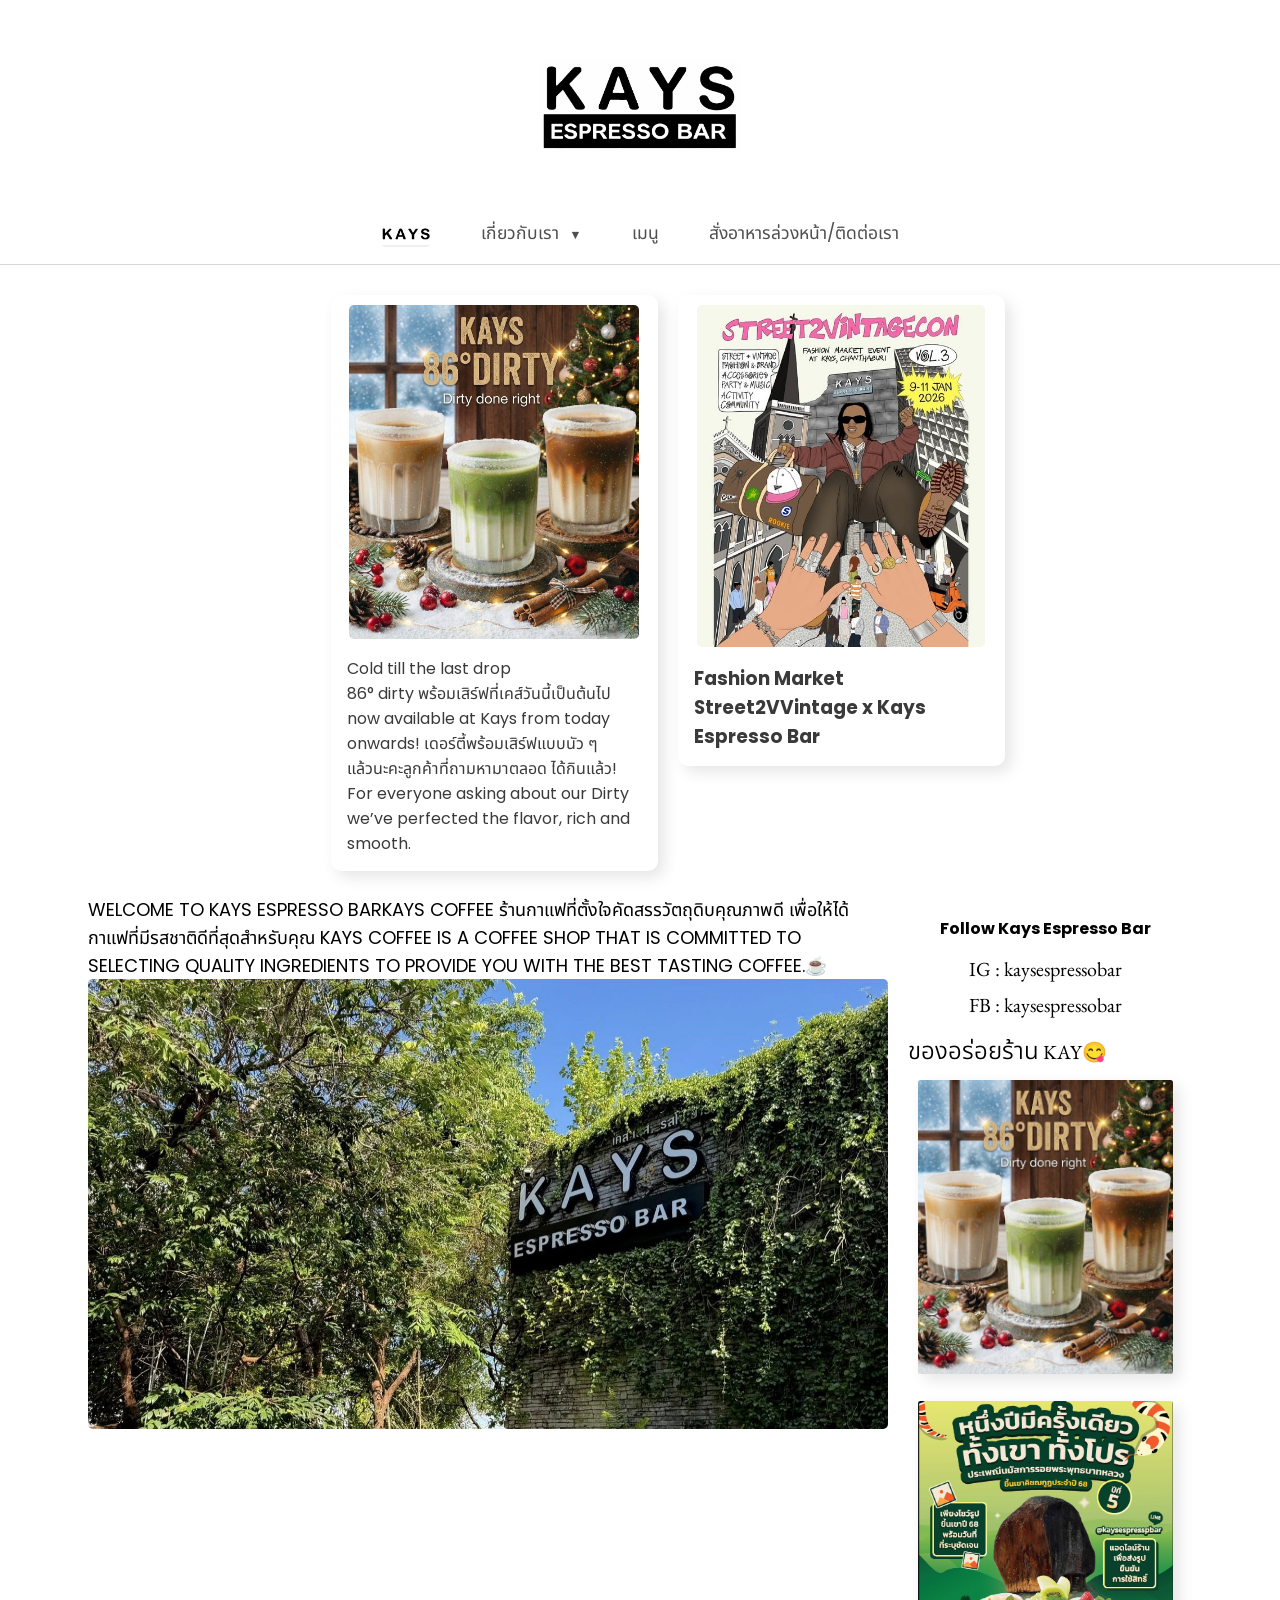
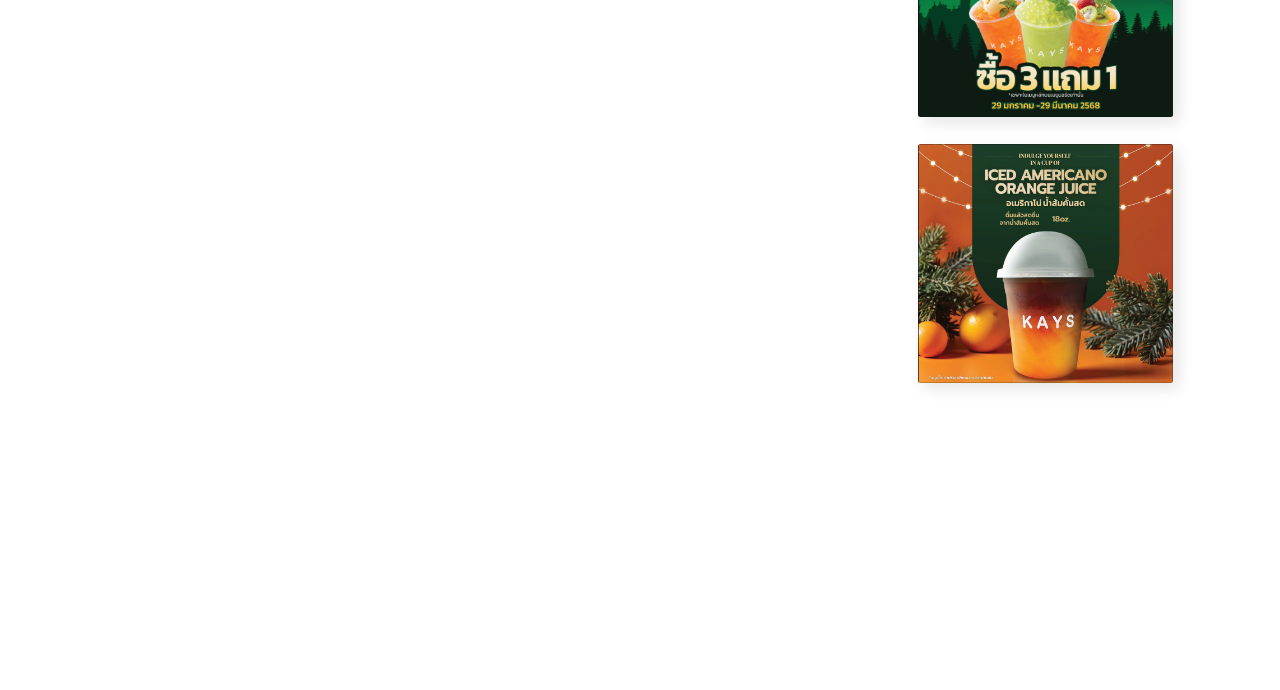
==== commit 24c25e99: "u" ====
--- a/index.html
+++ b/index.html
@@ -109,14 +109,14 @@
                                     <a href="https://www.instagram.com/p/DR5zgyOE9Cd/" target="_blank"><img
                                             src="pic/dirty coff.jpg" alt="" class="photo p1"></a>
                                     <a href="https://www.instagram.com/kaysespressobar/p/DFLjPbVB4Wj/"
-                                        target="_blank"><img src="pic/mountain.png" alt="" class="photo p2"></a>
-                                    <a href=""><img src="pic/ORANGE.png" alt="" class="photo p3"></a>
-                                    <a href=""><img src="" alt="" class="photo p3"></a>
-                                    <a href=""><img src="pic/cho3.jpg" alt="" class="photo p3"></a>
-                                    <a href=""><img src="pic/cho3.jpg" alt="" class="photo p3"></a>
-                                    <a href=""><img src="pic/cho3.jpg" alt="" class="photo p3"></a>
-                                    <a href=""><img src="pic/cho3.jpg" alt="" class="photo p3"></a>
-                                    <a href=""><img src="pic/cho3.jpg" alt="" class="photo p3"></a>
+                                        target="_blank"><img src="pic/mountain.png" alt="" class="photo p1"></a>
+                                    <a href=""><img src="pic/ORANGE.png" alt="" class="photo p1"></a>
+                                    <a href=""><img src="" alt="" class="photo p1"></a>
+                                    <a href=""><img src="pic/cho3.jpg" alt="" class="photo p1"></a>
+                                    <a href=""><img src="pic/cho3.jpg" alt="" class="photo p1"></a>
+                                    <a href=""><img src="pic/cho3.jpg" alt="" class="photo p1"></a>
+                                    <a href=""><img src="pic/cho3.jpg" alt="" class="photo p1"></a>
+                                    <a href=""><img src="pic/cho3.jpg" alt="" class="photo p1"></a>
                                 </div>
                             </div>
                         </div>
--- a/styles.css
+++ b/styles.css
@@ -14,7 +14,7 @@
     font-style: normal;
     font-weight: 400;
     font-size: 20px;
-}
+} 
 
 body {
     margin: 0;
@@ -162,11 +162,11 @@
     max-width: 327px;
     border: 1px;
     border-radius: 10px;
-    box-shadow: 6px 6px 15px #504f4f;
+    box-shadow: 6px 6px 15px rgba(0, 0, 0, 0.1);
     padding: 0px;
     align-items: center;
 
-}
+} 
 
 .content-img {
     width: 100%;
@@ -279,14 +279,7 @@
 
 .p1 {
     width: 100%;
-}
-
-.p2 {
-    width: 100%;
-}
-
-.p3 {
-    width: 100%;
+    box-shadow: 6px 6px 15px rgba(0, 0, 0, 0.1);
 }
 
 .map-kay {
@@ -323,7 +316,7 @@
 
 .join-us-section {
     flex: 1;
-    padding: 40px 0 ;
+    padding: 40px 0;
     background-color: #fff;
     display: flex;
     justify-content: flex-end;
@@ -331,7 +324,7 @@
 
 .container-work {
     width: 100%;
-    max-width: 800px; 
+    max-width: 800px;
     margin-right: 0;
     margin-left: auto;
 }
@@ -522,6 +515,16 @@
         display: none;
     }
 
+    .widget {
+        display: flex;
+        flex-direction: column;
+        align-items: center;
+        width: 295px;
+        gap: 15px;
+        padding-top: 0;
+        padding-left: 0;
+    }
+
     body::before,
     body::after {
         display: none;
